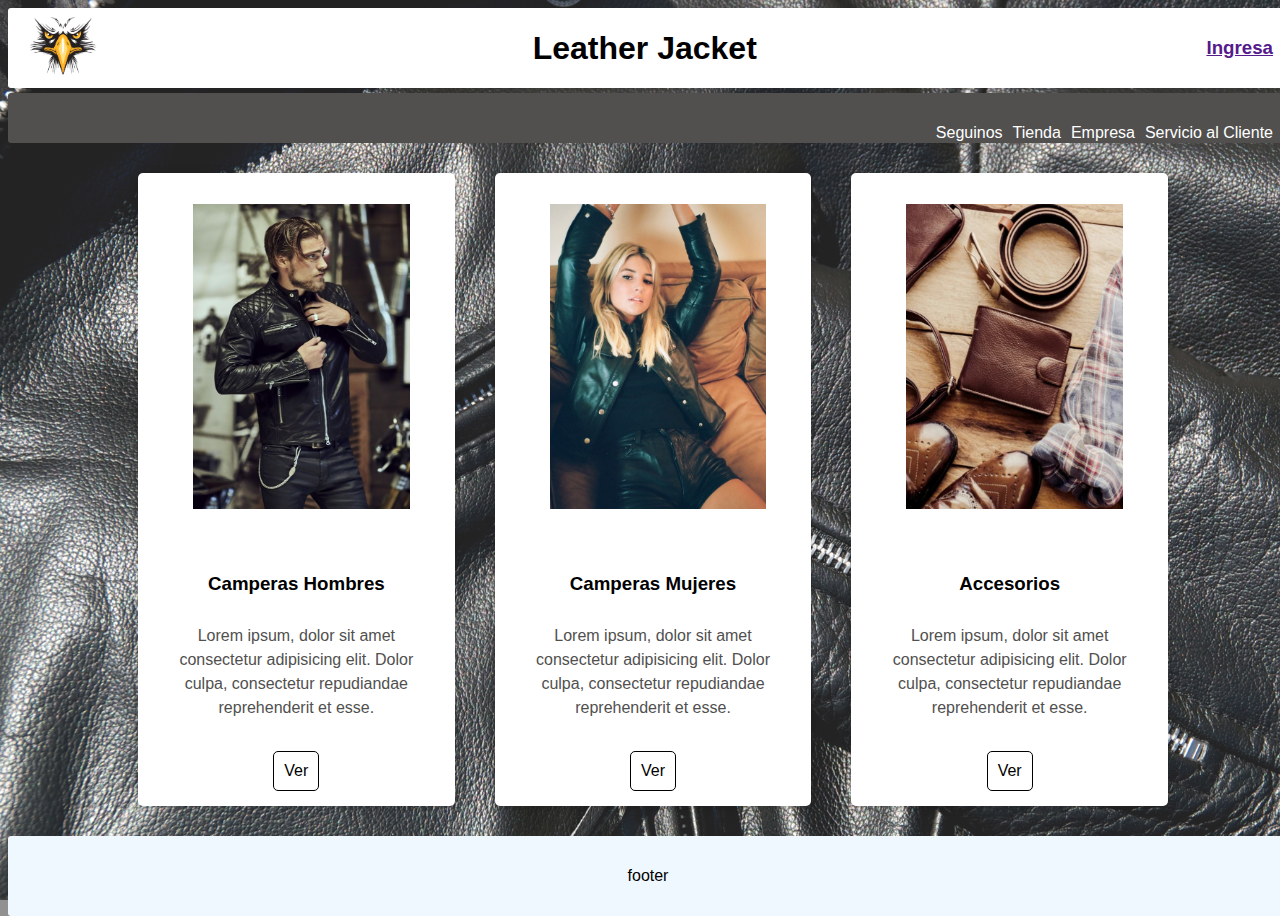
==== index.html @ d8b18742 "pimeros archivos" ====
<!DOCTYPE html>
<html lang="es">
<head>
    <meta charset="UTF-8">
    <meta http-equiv="X-UA-Compatible" content="IE=edge">
    <meta name="viewport" content="width=device-width, initial-scale=1.0">
    <title>Leather Jacket</title>
    <link rel="shortcut icon" href="./assets/img/Eaglelogo.png" type="image/x-icon">
    <link rel="stylesheet" href="./assets/css/style.css">
    
</head>
<body class="gridmadre">
    <header class="encabezado">
        <div class="logo">
            <a href="./index.html"><img src="./assets/img/Eaglelogo.png" alt=""></a>
        </div>
       <div>
           <h1>Leather Jacket</h1>
       </div>
       <div>
           <a href=""><h3>Ingresa</h3></a>
       </div>

    </header>
    <nav class="navegador">
        <ul class="nav1">
            <li>Seguinos</li>
            <li>Tienda</li>
            <li>Empresa</li>
            <li>Servicio al Cliente</li>
        </ul>
    </nav>
    <main class="contenido">
        <div class="card1">
            <figure>
                <img src="./assets/img/camp01CH.jpg" alt="">
            </figure>
            <div class="cont">
                <h3>Camperas Hombres</h3>
                <p>Lorem ipsum, dolor sit amet consectetur adipisicing elit. Dolor culpa, consectetur repudiandae reprehenderit et esse.</p>
                <a href="./assets/pages/hombres.html">Ver</a>

            </div>
        </div>
        <div class="card2">
            <figure>
                <img src="./assets/img/camp01CM.jpg" alt="">
            </figure>
            <div class="cont">
                <h3>Camperas Mujeres</h3>
                <p>Lorem ipsum, dolor sit amet consectetur adipisicing elit. Dolor culpa, consectetur repudiandae reprehenderit et esse.</p>
                <a href="./assets/pages/mujeres.html">Ver</a>

            </div>
        </div>
        <div class="card3">
            <figure>
                <img src="./assets/img/acc01.jpg" alt="">
            </figure>
            <div class="cont">
                <h3>Accesorios</h3>
                <p>Lorem ipsum, dolor sit amet consectetur adipisicing elit. Dolor culpa, consectetur repudiandae reprehenderit et esse.</p>
                <a href="./assets/pages/accesorios.html">Ver</a>

            </div>
        </div>
        
        
    </main>
    <footer class="pie">footer</footer>
     
    
</body>
</html>
---- assets/css/style.css ----
* {
    padding: 0;
}
html {
    height: 100%;
}
.logo {
    width: 70px;   
}
.logo img {
    width: 100%;
}
body {
    background-image: url(../img/fondo001.jpg);
    min-height: 100%;
    width: 100%;
    display: flex;
    background-repeat: no-repeat;
    background-size: cover;
    background-blend-mode: overlay;
    font-family: sans-serif;
    background-color: rgb(145, 145, 145);
}
.gridmadre * {
    border-radius: 3px;
    padding: 5px;
    text-align: center;
    align-content: center;
}
.gridmadre {
    display: grid;
    gap: 5px;
    grid-template-areas: 
        "encabezado"
        "navegador"
        "contenido"
        "pie";
}
.encabezado {
    display: flex;
    flex-direction: row;
    flex-wrap: nowrap;
    justify-content: space-between;
    align-items: center;
}
.encabezado {
    grid-area: encabezado;
    background-color: rgb(255, 255, 255);
    background-blend-mode: overlay;
    
}
.navegador {
    grid-area: navegador;
    background-color: rgb(81, 80, 79);
}

.contenido {
    grid-area: contenido;
}
.pie {
    grid-area: pie;
    background-color: aliceblue;
}
.contenido {
    width: 100%;
    display: flex;
    max-width: 100%;
    justify-content: space-between;
    align-items: center;
    flex-direction: row;
}
.card1 {
    width: 33%;
    height: auto;
    margin: 20px;
    border-radius: 5px;
    overflow: hidden;
    background: white;
    box-shadow: 0px 1px 10px rgba(0, 0, 0, 0.2);
    cursor: default;
    min-width: 100px;
    
}
.card2 {
    width: 33%;
    height: auto;
    margin: 20px;
    border-radius: 5px;
    overflow: hidden;
    background: white;
    box-shadow: 0px 1px 10px rgba(0, 0, 0, 0.2);
    cursor: default;
    min-width: 100px;    
}
.card3 {
    width: 33%;
    height: auto;
    margin: 20px;
    border-radius: 5px;
    overflow: hidden;
    background: white;
    box-shadow: 0px 1px 10px rgba(0, 0, 0, 0.2);
    cursor: default;
    min-width: 50px;
}
.card1 img {
    width: 100%;
    height: auto;
}
.card1 .cont {
    padding: 10px;
    text-align: center;    
}
.card1 .cont p{
    line-height: 1.5;
    color: rgb(81, 80, 79);   
}
.card1 .cont a {
    text-decoration: none;
    display: inline-block;
    padding: 10px;
    margin-top: 10px;  
    color: black;
    border: 1px solid #000; 
    border-radius: 5px;
}
.card2 img {
    width: 100%;
    height: auto;
}
.card2 .cont {
    padding: 10px;
    text-align: center;    
}
.card2 .cont p{
    line-height: 1.5;
    color: rgb(81, 80, 79);   
}
.card2 .cont a {
    text-decoration: none;
    display: inline-block;
    padding: 10px;
    margin-top: 10px; 
    color: black;
    border: 1px solid #000; 
    border-radius: 5px;  
}
.card3 img {
    width: 100%;
    height: auto;
}
.card3 .cont {
    padding: 10px;
    text-align: center;    
}
.card3 .cont p{
    line-height: 1.5;
    color: rgb(81, 80, 79);   
}
.card3 .cont a {
    text-decoration: none;
    display: inline-block;
    padding: 10px;
    margin-top: 10px; 
    color: black;
    border: 1px solid #000; 
    border-radius: 5px;  
}
.nav1 {
    list-style-type: none;
    display: flex;
    justify-content: flex-end;
    align-items: center;
}
.nav1 li {
    color: rgb(255, 255, 255);
    text-decoration: none;
    text-align: center;
    align-items: center;
}
.contenido .nav2 {
    width: 100%;
    font-size: 50px;
    display: flex;
    max-width: 100%;
    justify-content: space-evenly;
    align-items: center;
    flex-direction: row;;
}
.nav2 a{
    color: white;
}
.nav2 .item1 {
    width: 33%;
    height: auto;
    margin: 20px;
    overflow: hidden;
    min-width: 100px;
    flex-direction: row;

}
.nav2 .item2 {
    width: 33%;
    height: auto;
    margin: 20px;
    overflow: hidden;
    min-width: 100px;
    flex-direction: row;

}
.nav2 .item3 {
    width: 33%;
    height: auto;
    margin: 20px;
    overflow: hidden;
    min-width: 100px;
    flex-direction: row;

}

.tabla {
    width: 100%;
    background-color: rgb(0, 0, 0);
    color: white;
    font-size: 30px;
    text-align: center;
    border-width: 10px;
    align-items: center;
}
.talle .tabla {
    width: 100%;
    height: auto;
}

@media (min-width: 961px) {
    .gridmadre {
    grid-template-columns: 100px auto 100px;
    grid-auto-rows: 80px 50px auto 80px;
    grid-template-areas: 
    "encabezado encabezado encabezado"
    "navegador  navegador  navegador"
    ".          contenido  ."
    "pie        pie        pie";
    }
}
@media (min-width: 401px) and (max-width: 960px) {
    .gridmadre {
    grid-template-columns: 10px auto 10px;
    grid-auto-rows: 80px 50px auto 80px;
    grid-template-areas: 
    "encabezado encabezado encabezado"
    "navegador  navegador  navegador"
    ".          contenido  ."
    "pie        pie        pie";
    }
}
@media (max-width: 400px) {
    .gridmadre {
    grid-template-columns: 10px auto 10px;
    grid-auto-rows: 80px 50px auto 80px;
    grid-template-areas: 
    "encabezado encabezado encabezado"
    "navegador  navegador  navegador"
    "contenido  contenido  contenido"
    "pie        pie        pie";
    }
}
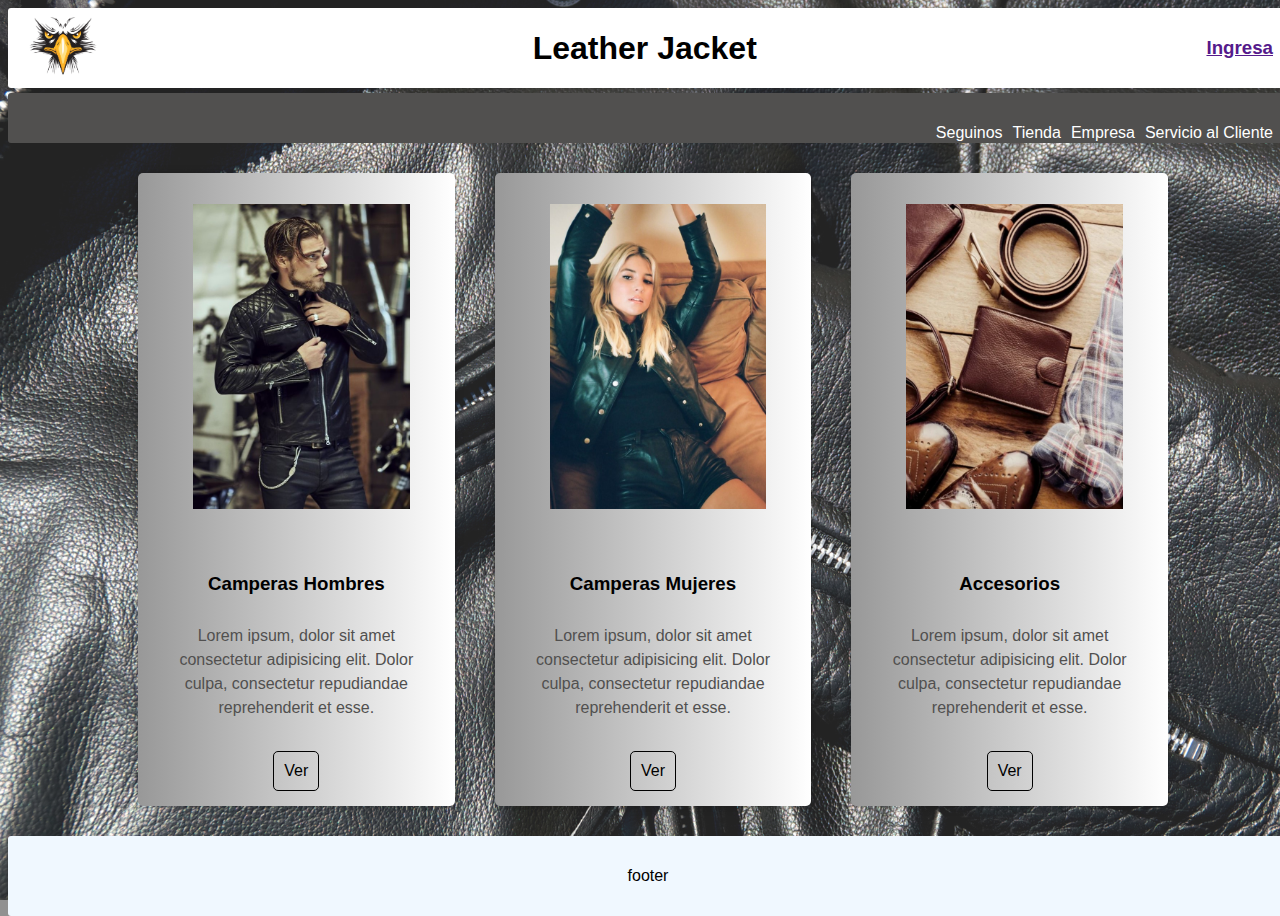
==== commit 23d67cc8: "aguregue hover" ====
--- a/index.html
+++ b/index.html
@@ -32,7 +32,7 @@
     </nav>
     <main class="contenido">
         <div class="card1">
-            <figure>
+            <figure class="imgcard">
                 <img src="./assets/img/camp01CH.jpg" alt="">
             </figure>
             <div class="cont">
@@ -43,7 +43,7 @@
             </div>
         </div>
         <div class="card2">
-            <figure>
+            <figure class="imgcard">
                 <img src="./assets/img/camp01CM.jpg" alt="">
             </figure>
             <div class="cont">
@@ -54,7 +54,7 @@
             </div>
         </div>
         <div class="card3">
-            <figure>
+            <figure class="imgcard">
                 <img src="./assets/img/acc01.jpg" alt="">
             </figure>
             <div class="cont">
--- a/assets/css/style.css
+++ b/assets/css/style.css
@@ -79,7 +79,8 @@
     box-shadow: 0px 1px 10px rgba(0, 0, 0, 0.2);
     cursor: default;
     min-width: 100px;
-    
+    background-image: linear-gradient(to left,white, rgb(152, 152, 152));
+        
 }
 .card2 {
     width: 33%;
@@ -91,6 +92,7 @@
     box-shadow: 0px 1px 10px rgba(0, 0, 0, 0.2);
     cursor: default;
     min-width: 100px;    
+    background-image: linear-gradient(to left,white, rgb(152, 152, 152));
 }
 .card3 {
     width: 33%;
@@ -102,6 +104,7 @@
     box-shadow: 0px 1px 10px rgba(0, 0, 0, 0.2);
     cursor: default;
     min-width: 50px;
+    background-image: linear-gradient(to left,white, rgb(152, 152, 152));
 }
 .card1 img {
     width: 100%;
@@ -264,4 +267,9 @@
     "contenido  contenido  contenido"
     "pie        pie        pie";
     }
-}+}
+
+.imgcard:hover{
+    transform: translate(1px, 1px);
+}
+
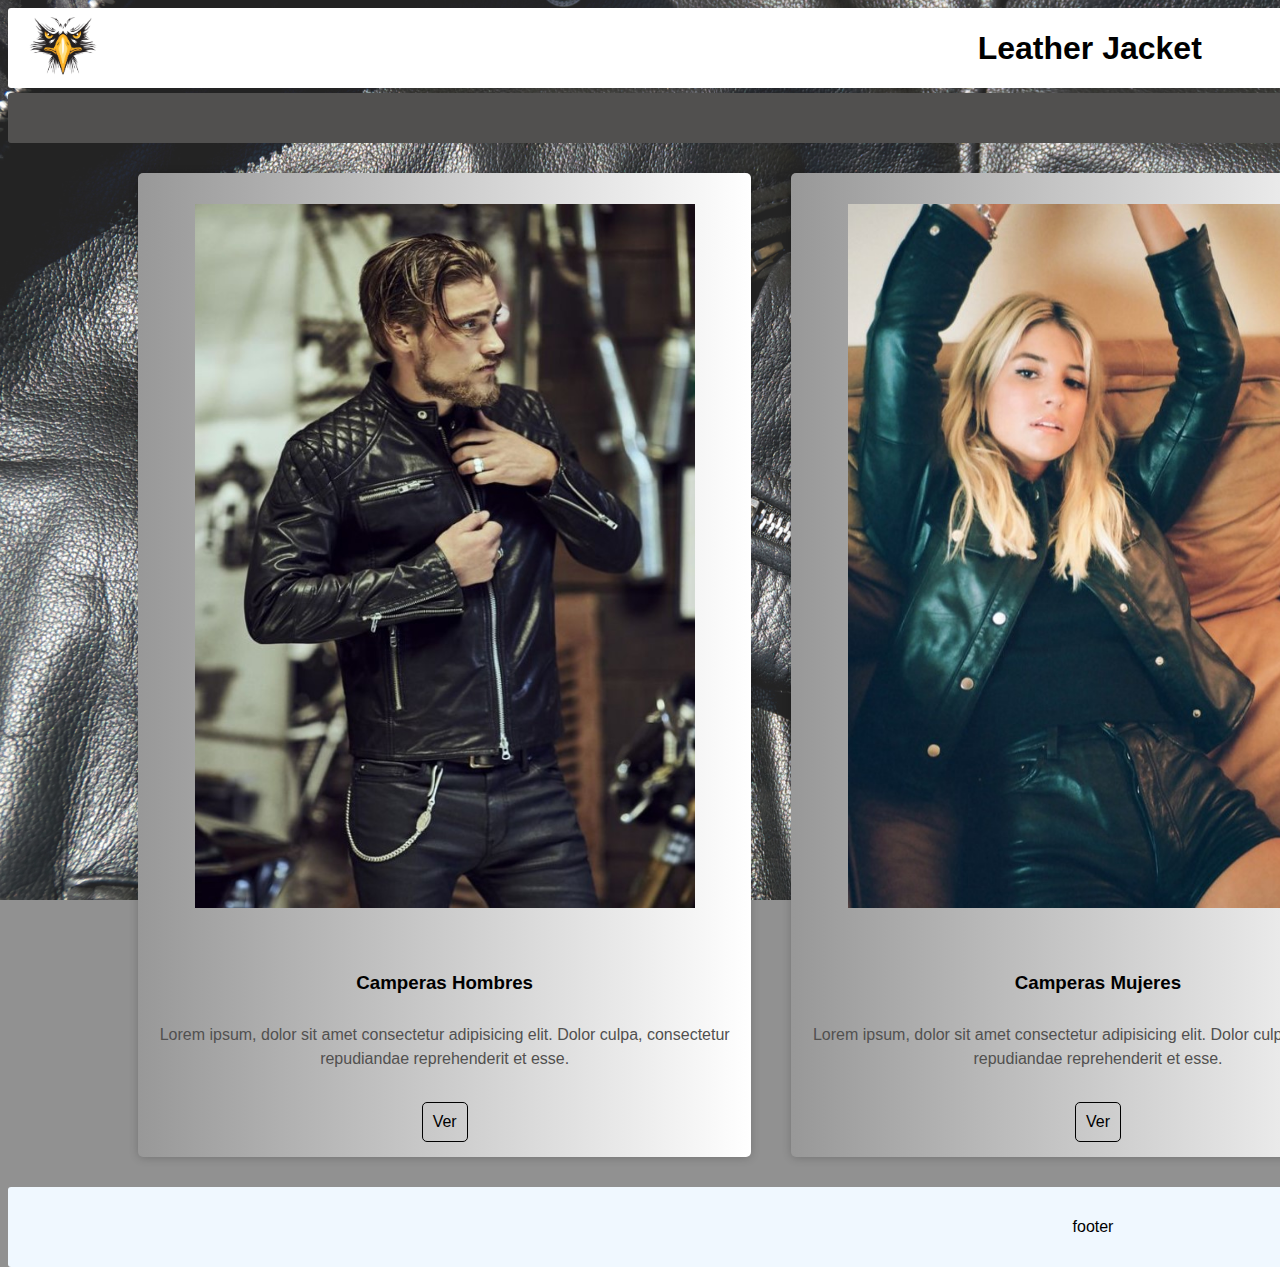
==== commit 6394be11: "para uno segundo  guardado" ====
--- a/index.html
+++ b/index.html
@@ -24,10 +24,10 @@
     </header>
     <nav class="navegador">
         <ul class="nav1">
-            <li>Seguinos</li>
-            <li>Tienda</li>
-            <li>Empresa</li>
-            <li>Servicio al Cliente</li>
+            <li><a href="">Seguinos</a></li>
+            <li><a href="">Tienda</a></li>
+            <li><a href="">Empresa</a></li>
+            <li><a href="">Servicio al Cliente</a></li>
         </ul>
     </nav>
     <main class="contenido">
--- a/assets/css/style.css
+++ b/assets/css/style.css
@@ -69,6 +69,10 @@
     align-items: center;
     flex-direction: row;
 }
+.imgcard:hover{
+    transform: translate(1px, 1px);
+}
+
 .card1 {
     width: 33%;
     height: auto;
@@ -187,38 +191,10 @@
     display: flex;
     max-width: 100%;
     justify-content: space-evenly;
-    align-items: center;
     flex-direction: row;;
 }
 .nav2 a{
     color: white;
-}
-.nav2 .item1 {
-    width: 33%;
-    height: auto;
-    margin: 20px;
-    overflow: hidden;
-    min-width: 100px;
-    flex-direction: row;
-
-}
-.nav2 .item2 {
-    width: 33%;
-    height: auto;
-    margin: 20px;
-    overflow: hidden;
-    min-width: 100px;
-    flex-direction: row;
-
-}
-.nav2 .item3 {
-    width: 33%;
-    height: auto;
-    margin: 20px;
-    overflow: hidden;
-    min-width: 100px;
-    flex-direction: row;
-
 }
 
 .tabla {
@@ -269,7 +245,23 @@
     }
 }
 
-.imgcard:hover{
-    transform: translate(1px, 1px);
-}
-
+@media (min-width: 961px) {
+    .contenido img {
+        width: 500px;
+   
+    }
+}
+@media (min-width: 401px) and (max-width: 960px) {
+    .contenido img {
+    width: 300px;
+    }
+}
+@media (max-width: 400px) {
+    .contenido img {
+        width: 100px;
+    
+    }
+}
+
+
+
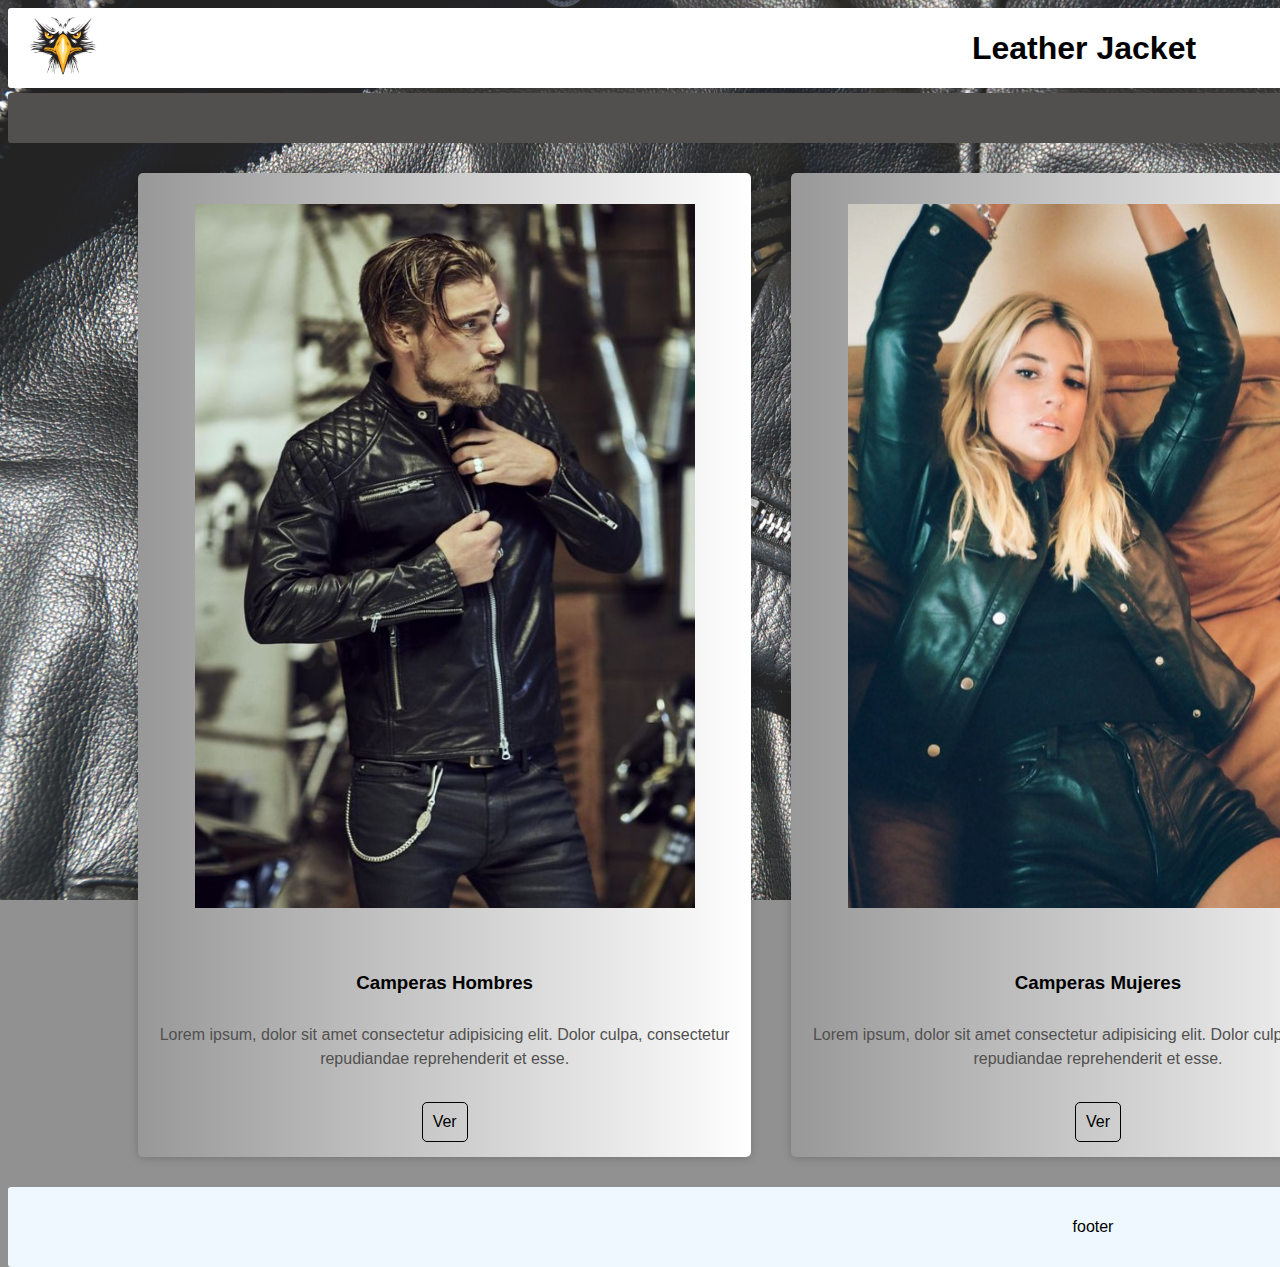
==== commit ce2a1e4f: "master tercer guardado" ====
--- a/index.html
+++ b/index.html
@@ -18,16 +18,16 @@
            <h1>Leather Jacket</h1>
        </div>
        <div>
-           <a href=""><h3>Ingresa</h3></a>
+           <a href="./assets/pages/contacto.html"><h3>contacto</h3></a>
        </div>
 
     </header>
     <nav class="navegador">
         <ul class="nav1">
-            <li><a href="">Seguinos</a></li>
-            <li><a href="">Tienda</a></li>
-            <li><a href="">Empresa</a></li>
-            <li><a href="">Servicio al Cliente</a></li>
+            <li>Seguinos</li>
+            <li>Tienda</li>
+            <li>Empresa</li>
+            <li>Servicio al Cliente</li>
         </ul>
     </nav>
     <main class="contenido">
